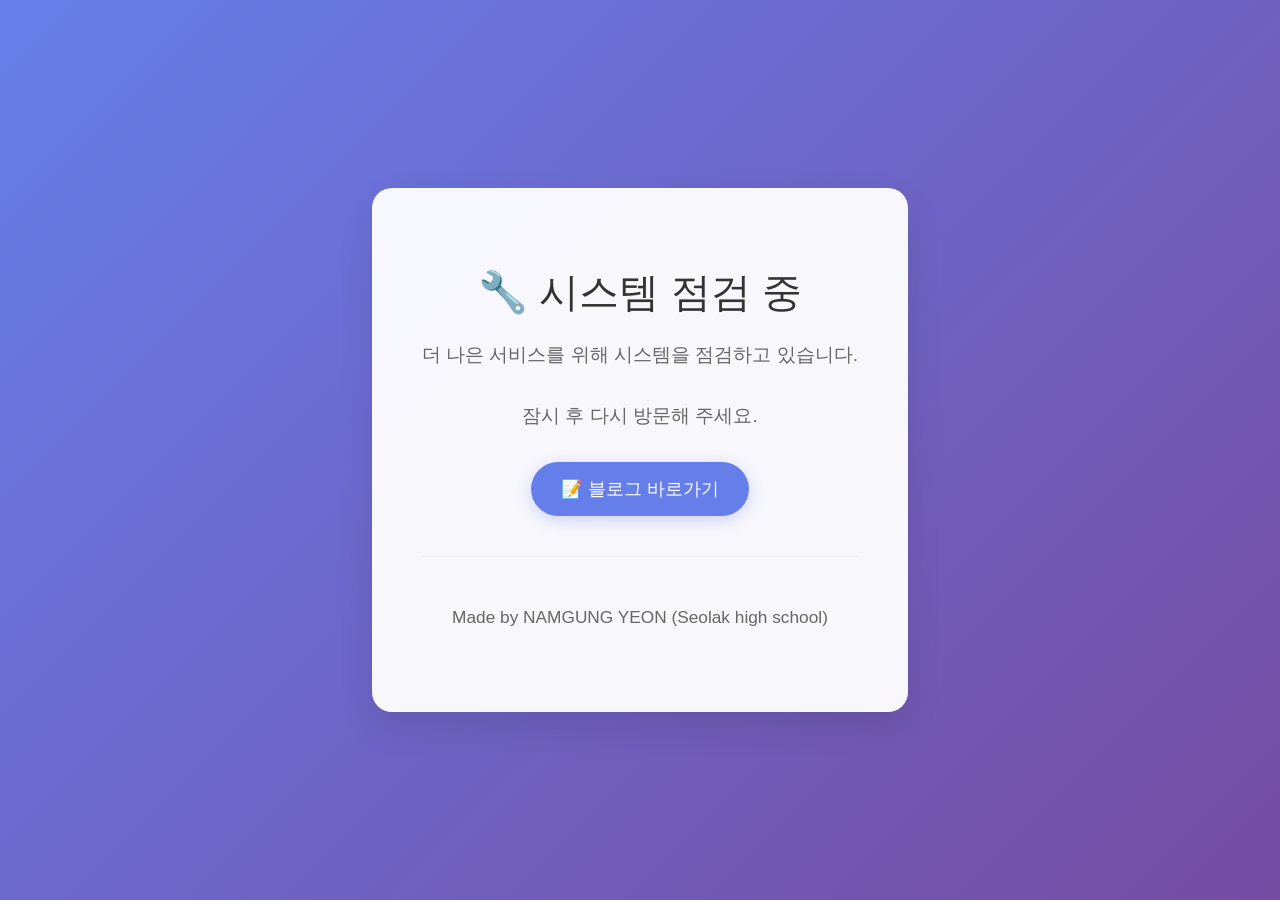
==== index.html.html @ f0652be1 "9등급 환산 오류 수정" ====
<!DOCTYPE html>
<html lang="ko">
<head>
    <meta charset="UTF-8">
    <meta name="viewport" content="width=device-width, initial-scale=1.0">
    <title>시스템 점검 중</title>
    <style>
        body {
            margin: 0;
            padding: 0;
            font-family: 'Arial', sans-serif;
            background: linear-gradient(135deg, #667eea 0%, #764ba2 100%);
            min-height: 100vh;
            display: flex;
            align-items: center;
            justify-content: center;
        }
        
        .maintenance {
            background: rgba(255, 255, 255, 0.95);
            padding: 50px;
            border-radius: 20px;
            text-align: center;
            box-shadow: 0 15px 35px rgba(0, 0, 0, 0.1);
            max-width: 600px;
            margin: 20px;
        }
        
        .maintenance h1 {
            color: #333;
            font-size: 2.5em;
            margin-bottom: 20px;
            font-weight: 300;
        }
        
        .maintenance p {
            color: #666;
            font-size: 1.2em;
            line-height: 1.6;
            margin-bottom: 30px;
        }
        
        .blog-link {
            display: inline-block;
            background: #667eea;
            color: white;
            padding: 15px 30px;
            text-decoration: none;
            border-radius: 50px;
            font-size: 1.1em;
            transition: all 0.3s ease;
            box-shadow: 0 4px 15px rgba(102, 126, 234, 0.3);
        }
        
        .blog-link:hover {
            background: #5a6fd8;
            transform: translateY(-2px);
            box-shadow: 0 6px 20px rgba(102, 126, 234, 0.4);
        }
        
        .footer {
            margin-top: 40px;
            padding-top: 30px;
            border-top: 1px solid #eee;
            color: #999;
            font-size: 0.9em;
        }
        
        @keyframes pulse {
            0% { transform: scale(1); }
            50% { transform: scale(1.05); }
            100% { transform: scale(1); }
        }
        
        .maintenance h1 {
            animation: pulse 2s infinite;
        }
    </style>
</head>
<body>
    <div class="maintenance">
        <h1>🔧 시스템 점검 중</h1>
        <p>더 나은 서비스를 위해 시스템을 점검하고 있습니다.</p>
        <p>잠시 후 다시 방문해 주세요.</p>
        
        <a href="https://namgungyeon.tistory.com" class="blog-link" target="_blank" rel="noopener">
            📝 블로그 바로가기
        </a>
        
        <div class="footer">
            <p>Made by NAMGUNG YEON (Seolak high school)</p>
        </div>
    </div>
</body>
</html>
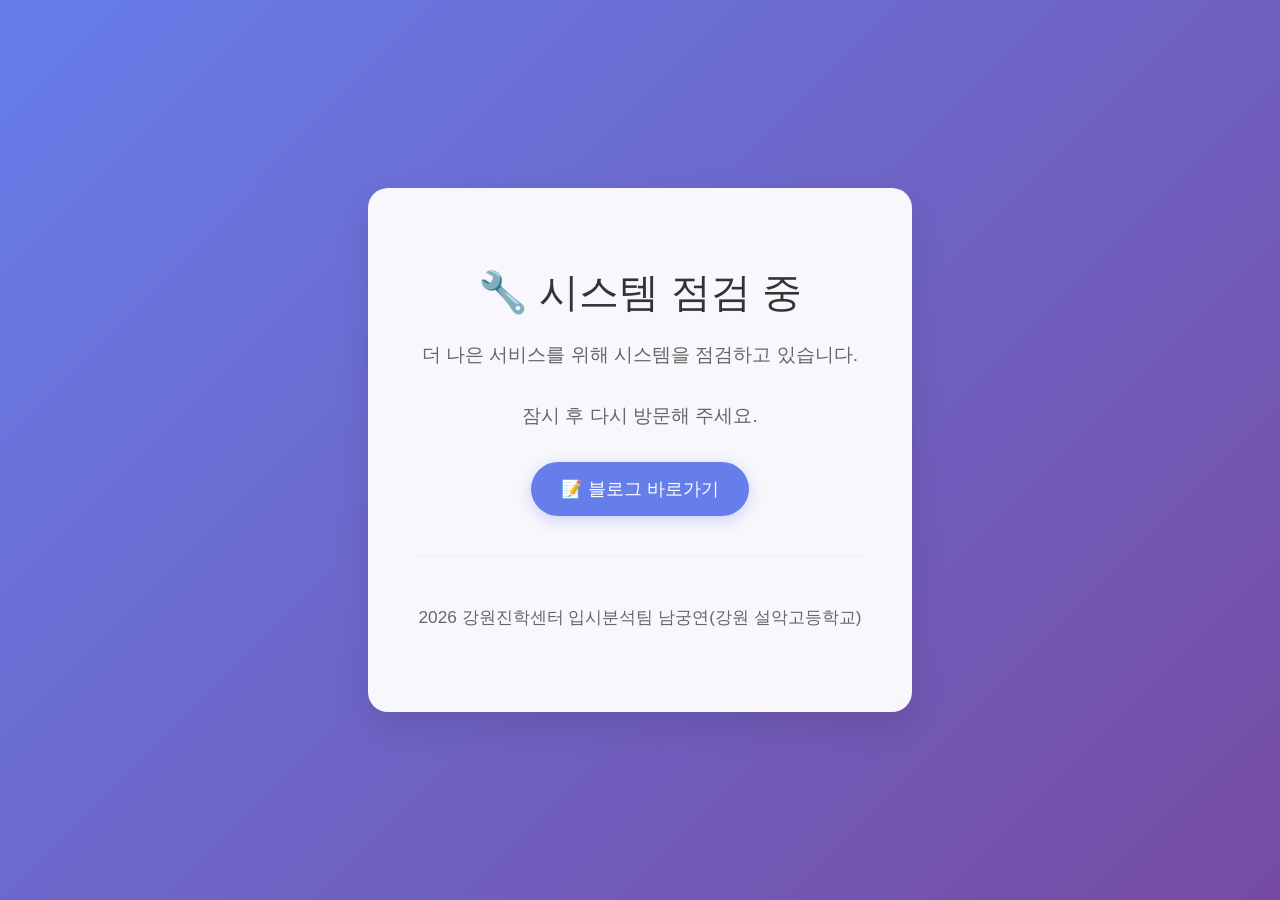
==== commit 3b584a51: "Revise report UI text and links" ====
--- a/index.html.html
+++ b/index.html.html
@@ -88,8 +88,8 @@
         </a>
         
         <div class="footer">
-            <p>Made by NAMGUNG YEON (Seolak high school)</p>
+            <p>2026 강원진학센터 입시분석팀 남궁연(강원 설악고등학교)</p>
         </div>
     </div>
 </body>
-</html>+</html>
